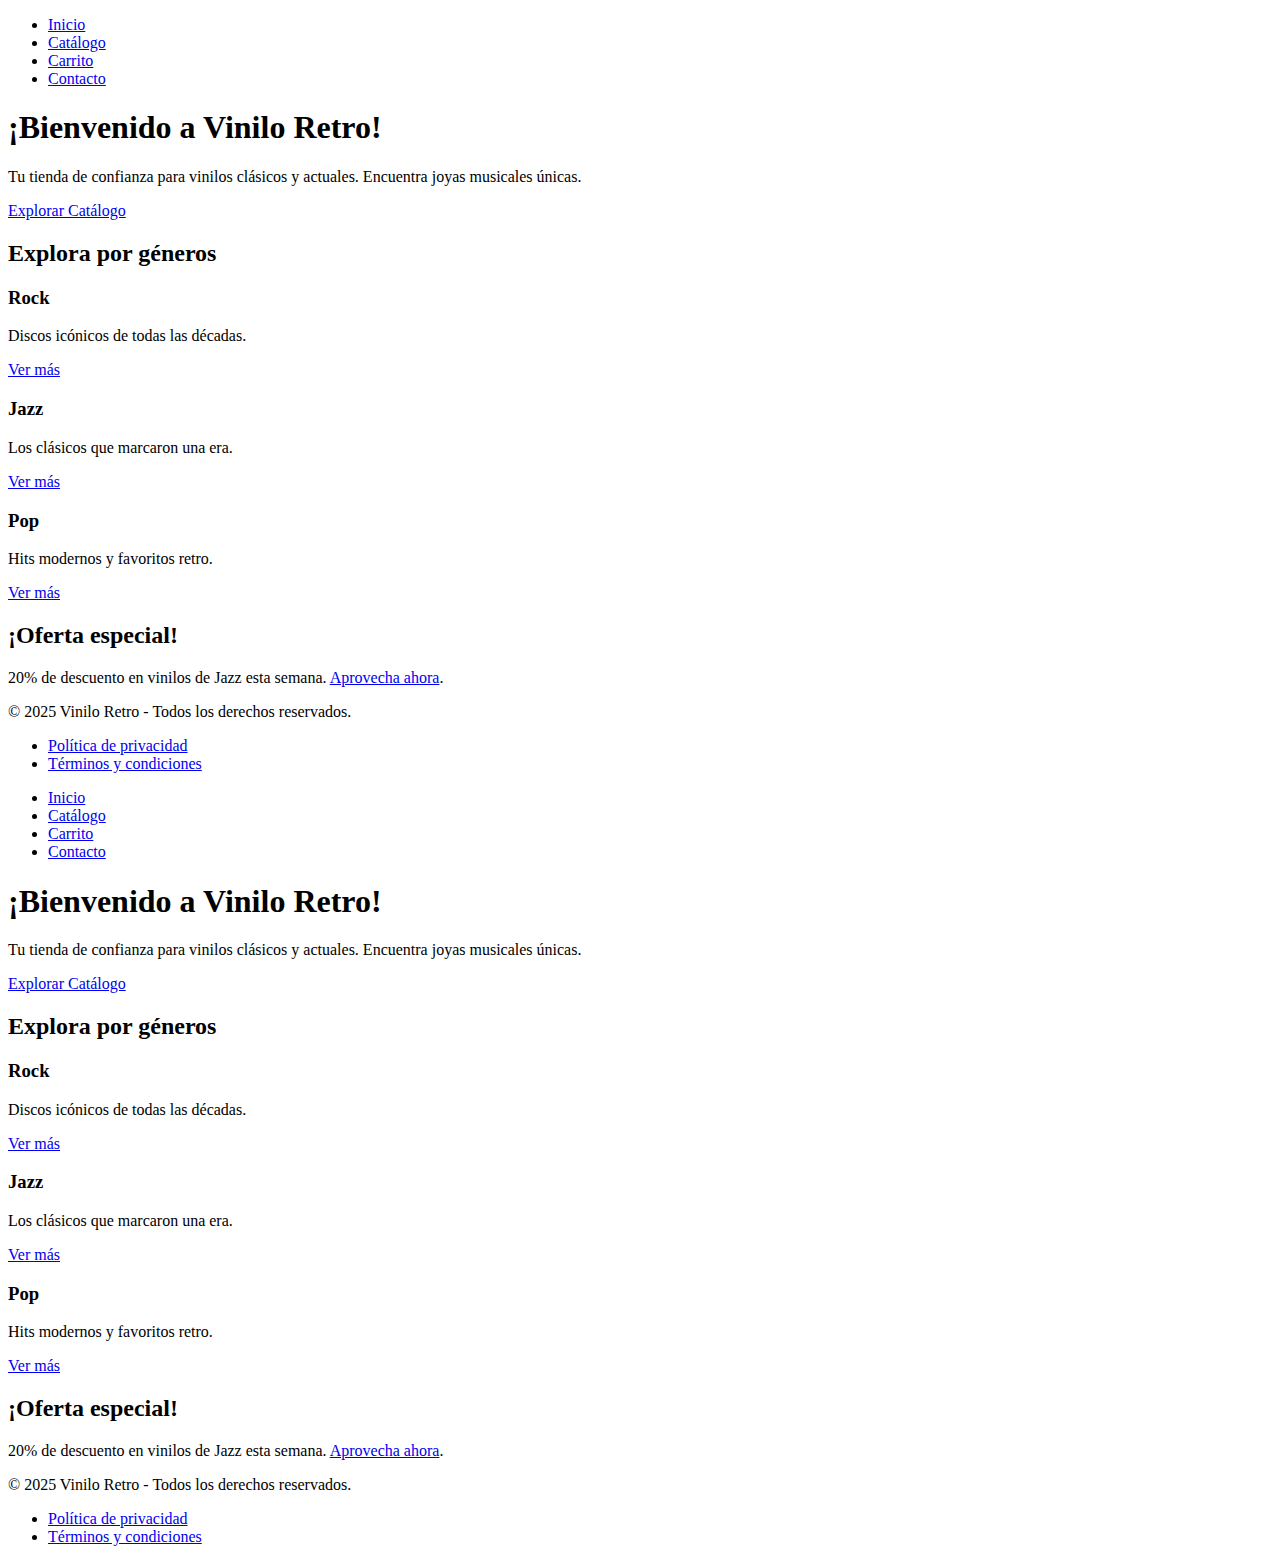
==== index.html @ 9c0b0850 "correccion de carpetas" ====
<!DOCTYPE html>
<html lang="es">
<head>
    <meta charset="UTF-8">
    <meta name="viewport" content="width=device-width, initial-scale=1.0">
    <meta name="description" content="Vinilo Retro - La mejor colección de discos de vinilo en línea. Encuentra tu álbum favorito.">
    <title>Vinilo Retro - Inicio</title>
    <link rel="stylesheet" href="styles.css">
</head>
<body>
    <!-- Header -->
    <header>
        <nav aria-label="Menú principal">
            <ul>
                <li><a href="index.html">Inicio</a></li>
                <li><a href="catalogo.html">Catálogo</a></li>
                <li><a href="carrito.html">Carrito</a></li>
                <li><a href="contacto.html">Contacto</a></li>
            </ul>
        </nav>
    </header>

    <!-- Main Content -->
    <main>
        <!-- Sección: Banner principal -->
        <section aria-labelledby="bienvenida">
            <h1 id="bienvenida">¡Bienvenido a Vinilo Retro!</h1>
            <p>Tu tienda de confianza para vinilos clásicos y actuales. Encuentra joyas musicales únicas.</p>
            <a href="catalogo.html" class="boton">Explorar Catálogo</a>
        </section>

        <!-- Sección: Categorías destacadas -->
        <section aria-labelledby="categorias">
            <h2 id="categorias">Explora por géneros</h2>
            <div class="categorias">
                <article>
                    <h3>Rock</h3>
                    <p>Discos icónicos de todas las décadas.</p>
                    <a href="catalogo.html#rock">Ver más</a>
                </article>
                <article>
                    <h3>Jazz</h3>
                    <p>Los clásicos que marcaron una era.</p>
                    <a href="catalogo.html#jazz">Ver más</a>
                </article>
                <article>
                    <h3>Pop</h3>
                    <p>Hits modernos y favoritos retro.</p>
                    <a href="catalogo.html#pop">Ver más</a>
                </article>
            </div>
        </section>

        <!-- Sección: Oferta especial -->
        <section aria-labelledby="oferta">
            <h2 id="oferta">¡Oferta especial!</h2>
            <p>20% de descuento en vinilos de Jazz esta semana. <a href="catalogo.html#jazz">Aprovecha ahora</a>.</p>
        </section>
    </main>

    <!-- Footer -->
    <footer>
        <p>&copy; 2025 Vinilo Retro - Todos los derechos reservados.</p>
        <nav aria-label="Enlaces secundarios">
            <ul>
                <li><a href="politica.html">Política de privacidad</a></li>
                <li><a href="terminos.html">Términos y condiciones</a></li>
            </ul>
        </nav>
    </footer>
</body>
</html>
<!DOCTYPE html>
<html lang="es">
<head>
    <meta charset="UTF-8">
    <meta name="viewport" content="width=device-width, initial-scale=1.0">
    <meta name="description" content="Vinilo Retro - La mejor colección de discos de vinilo en línea. Encuentra tu álbum favorito.">
    <title>Vinilo Retro - Inicio</title>
    <link rel="stylesheet" href="styles.css">
</head>
<body>
    <!-- Header -->
    <header>
        <nav aria-label="Menú principal">
            <ul>
                <li><a href="index.html">Inicio</a></li>
                <li><a href="catalogo.html">Catálogo</a></li>
                <li><a href="carrito.html">Carrito</a></li>
                <li><a href="contacto.html">Contacto</a></li>
            </ul>
        </nav>
    </header>

    <!-- Main Content -->
    <main>
        <!-- Sección: Banner principal -->
        <section aria-labelledby="bienvenida">
            <h1 id="bienvenida">¡Bienvenido a Vinilo Retro!</h1>
            <p>Tu tienda de confianza para vinilos clásicos y actuales. Encuentra joyas musicales únicas.</p>
            <a href="catalogo.html" class="boton">Explorar Catálogo</a>
        </section>

        <!-- Sección: Categorías destacadas -->
        <section aria-labelledby="categorias">
            <h2 id="categorias">Explora por géneros</h2>
            <div class="categorias">
                <article>
                    <h3>Rock</h3>
                    <p>Discos icónicos de todas las décadas.</p>
                    <a href="catalogo.html#rock">Ver más</a>
                </article>
                <article>
                    <h3>Jazz</h3>
                    <p>Los clásicos que marcaron una era.</p>
                    <a href="catalogo.html#jazz">Ver más</a>
                </article>
                <article>
                    <h3>Pop</h3>
                    <p>Hits modernos y favoritos retro.</p>
                    <a href="catalogo.html#pop">Ver más</a>
                </article>
            </div>
        </section>

        <!-- Sección: Oferta especial -->
        <section aria-labelledby="oferta">
            <h2 id="oferta">¡Oferta especial!</h2>
            <p>20% de descuento en vinilos de Jazz esta semana. <a href="catalogo.html#jazz">Aprovecha ahora</a>.</p>
        </section>
    </main>

    <!-- Footer -->
    <footer>
        <p>&copy; 2025 Vinilo Retro - Todos los derechos reservados.</p>
        <nav aria-label="Enlaces secundarios">
            <ul>
                <li><a href="politica.html">Política de privacidad</a></li>
                <li><a href="terminos.html">Términos y condiciones</a></li>
            </ul>
        </nav>
    </footer>
</body>
</html>
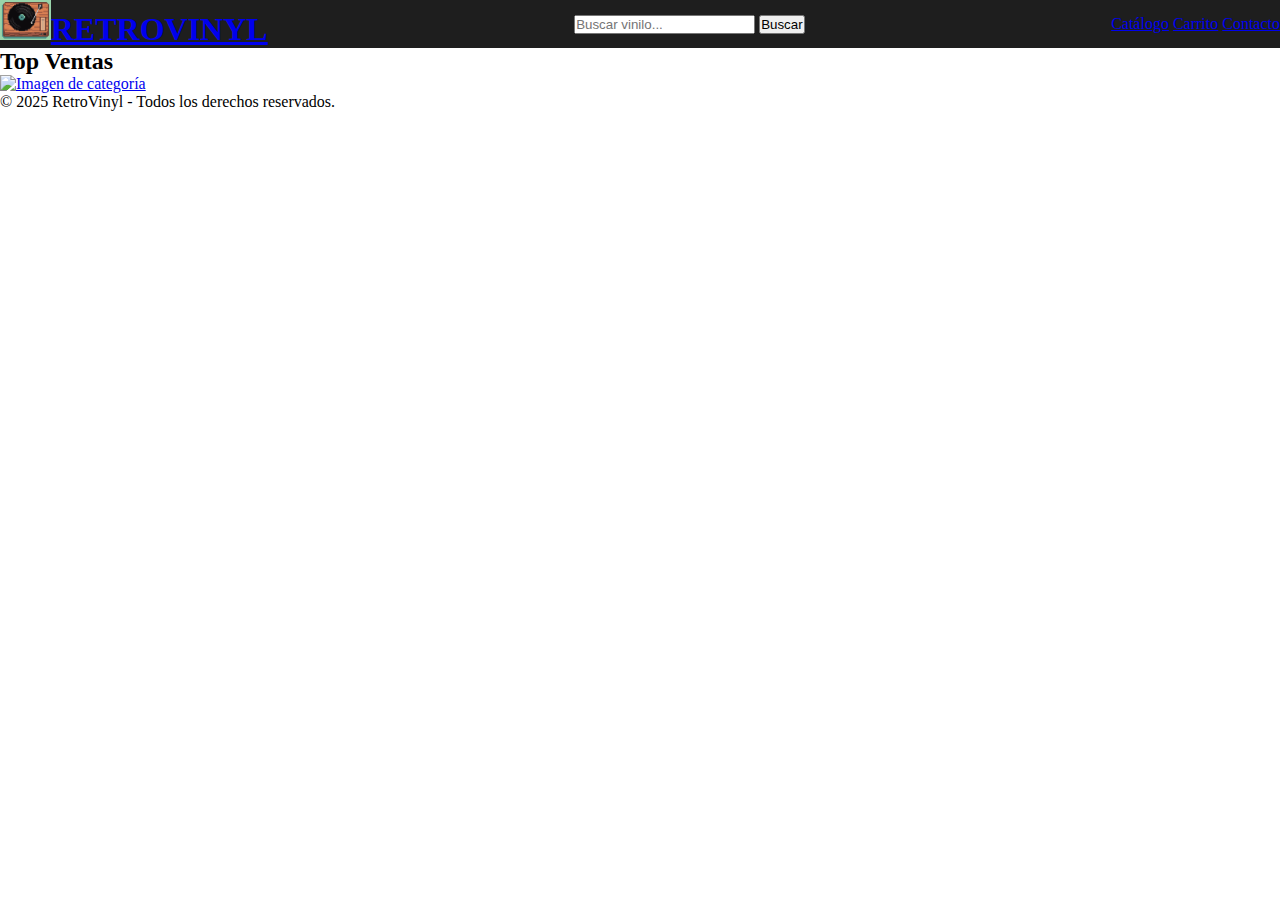
==== commit 1a421bf9: "primer toquecito de css y el logo" ====
--- a/index.html
+++ b/index.html
@@ -5,140 +5,40 @@
     <meta name="viewport" content="width=device-width, initial-scale=1.0">
     <meta name="description" content="Vinilo Retro - La mejor colección de discos de vinilo en línea. Encuentra tu álbum favorito.">
     <title>Vinilo Retro - Inicio</title>
-    <link rel="stylesheet" href="styles.css">
+    <link rel="stylesheet" href="css/estilos.css">
 </head>
 <body>
     <!-- Header -->
     <header>
-        <nav aria-label="Menú principal">
+        <h1>
+            <a href="index.html"> <img src="assets/logovinilo.png" alt="Vinilo Retro Logo" class="logo-img">RETROVINYL</a>
+        </h1>
+        <section>
+            <input type="text" placeholder="Buscar vinilo...">
+            <button>Buscar</button>
+        </section>  
+        <nav>
             <ul>
-                <li><a href="index.html">Inicio</a></li>
-                <li><a href="catalogo.html">Catálogo</a></li>
-                <li><a href="carrito.html">Carrito</a></li>
-                <li><a href="contacto.html">Contacto</a></li>
+                <a href="catalogo.html">Catálogo</a>
+                <a href="carrito.html">Carrito</a>
+                <a href="contacto.html">Contacto</a>
             </ul>
         </nav>
     </header>
 
-    <!-- Main Content -->
+   <!-- Contenido Principal -->
     <main>
-        <!-- Sección: Banner principal -->
-        <section aria-labelledby="bienvenida">
-            <h1 id="bienvenida">¡Bienvenido a Vinilo Retro!</h1>
-            <p>Tu tienda de confianza para vinilos clásicos y actuales. Encuentra joyas musicales únicas.</p>
-            <a href="catalogo.html" class="boton">Explorar Catálogo</a>
-        </section>
-
-        <!-- Sección: Categorías destacadas -->
-        <section aria-labelledby="categorias">
-            <h2 id="categorias">Explora por géneros</h2>
-            <div class="categorias">
-                <article>
-                    <h3>Rock</h3>
-                    <p>Discos icónicos de todas las décadas.</p>
-                    <a href="catalogo.html#rock">Ver más</a>
-                </article>
-                <article>
-                    <h3>Jazz</h3>
-                    <p>Los clásicos que marcaron una era.</p>
-                    <a href="catalogo.html#jazz">Ver más</a>
-                </article>
-                <article>
-                    <h3>Pop</h3>
-                    <p>Hits modernos y favoritos retro.</p>
-                    <a href="catalogo.html#pop">Ver más</a>
-                </article>
-            </div>
-        </section>
-
-        <!-- Sección: Oferta especial -->
-        <section aria-labelledby="oferta">
-            <h2 id="oferta">¡Oferta especial!</h2>
-            <p>20% de descuento en vinilos de Jazz esta semana. <a href="catalogo.html#jazz">Aprovecha ahora</a>.</p>
+        <h2>Top Ventas</h2>
+        <section>
+            <a href="pag-ventas" class="cat-enlace">
+                <img src="" alt="Imagen de categoría">
+            </a>
         </section>
     </main>
 
     <!-- Footer -->
     <footer>
-        <p>&copy; 2025 Vinilo Retro - Todos los derechos reservados.</p>
-        <nav aria-label="Enlaces secundarios">
-            <ul>
-                <li><a href="politica.html">Política de privacidad</a></li>
-                <li><a href="terminos.html">Términos y condiciones</a></li>
-            </ul>
-        </nav>
+        <p>&copy; 2025 RetroVinyl - Todos los derechos reservados.</p>
     </footer>
 </body>
 </html>
-<!DOCTYPE html>
-<html lang="es">
-<head>
-    <meta charset="UTF-8">
-    <meta name="viewport" content="width=device-width, initial-scale=1.0">
-    <meta name="description" content="Vinilo Retro - La mejor colección de discos de vinilo en línea. Encuentra tu álbum favorito.">
-    <title>Vinilo Retro - Inicio</title>
-    <link rel="stylesheet" href="styles.css">
-</head>
-<body>
-    <!-- Header -->
-    <header>
-        <nav aria-label="Menú principal">
-            <ul>
-                <li><a href="index.html">Inicio</a></li>
-                <li><a href="catalogo.html">Catálogo</a></li>
-                <li><a href="carrito.html">Carrito</a></li>
-                <li><a href="contacto.html">Contacto</a></li>
-            </ul>
-        </nav>
-    </header>
-
-    <!-- Main Content -->
-    <main>
-        <!-- Sección: Banner principal -->
-        <section aria-labelledby="bienvenida">
-            <h1 id="bienvenida">¡Bienvenido a Vinilo Retro!</h1>
-            <p>Tu tienda de confianza para vinilos clásicos y actuales. Encuentra joyas musicales únicas.</p>
-            <a href="catalogo.html" class="boton">Explorar Catálogo</a>
-        </section>
-
-        <!-- Sección: Categorías destacadas -->
-        <section aria-labelledby="categorias">
-            <h2 id="categorias">Explora por géneros</h2>
-            <div class="categorias">
-                <article>
-                    <h3>Rock</h3>
-                    <p>Discos icónicos de todas las décadas.</p>
-                    <a href="catalogo.html#rock">Ver más</a>
-                </article>
-                <article>
-                    <h3>Jazz</h3>
-                    <p>Los clásicos que marcaron una era.</p>
-                    <a href="catalogo.html#jazz">Ver más</a>
-                </article>
-                <article>
-                    <h3>Pop</h3>
-                    <p>Hits modernos y favoritos retro.</p>
-                    <a href="catalogo.html#pop">Ver más</a>
-                </article>
-            </div>
-        </section>
-
-        <!-- Sección: Oferta especial -->
-        <section aria-labelledby="oferta">
-            <h2 id="oferta">¡Oferta especial!</h2>
-            <p>20% de descuento en vinilos de Jazz esta semana. <a href="catalogo.html#jazz">Aprovecha ahora</a>.</p>
-        </section>
-    </main>
-
-    <!-- Footer -->
-    <footer>
-        <p>&copy; 2025 Vinilo Retro - Todos los derechos reservados.</p>
-        <nav aria-label="Enlaces secundarios">
-            <ul>
-                <li><a href="politica.html">Política de privacidad</a></li>
-                <li><a href="terminos.html">Términos y condiciones</a></li>
-            </ul>
-        </nav>
-    </footer>
-</body>
-</html>
--- a/css/estilos.css
+++ b/css/estilos.css
@@ -0,0 +1,46 @@
+/* Estilos generales */
+* {
+    margin: 0;
+    padding: 0;
+    box-sizing: border-box; 
+}
+
+
+/* ---------------------------------------------------------------------------------------------------------------------------------------------------------------- */
+
+
+/* Estilos para el body */
+body {
+    margin: 0;  
+    padding: 0; 
+}
+
+
+/* ---------------------------------------------------------------------------------------------------------------------------------------------------------------- */
+
+
+/* Estilo para el Header */
+header {
+    display: flex;
+    justify-content: space-between;
+    align-items: center;
+    width: 100%; 
+    padding: 0;  
+    background-color: #1e1e1e;
+    color: rgb(106, 255, 113);
+}
+
+/* Estilo para el logo */
+header .logo a {
+    display: flex;
+    align-items: center;
+}
+
+header .logo-img {
+    height: 2.5rem;
+    width: auto;
+}
+
+header .menu a{
+    display: flex;
+}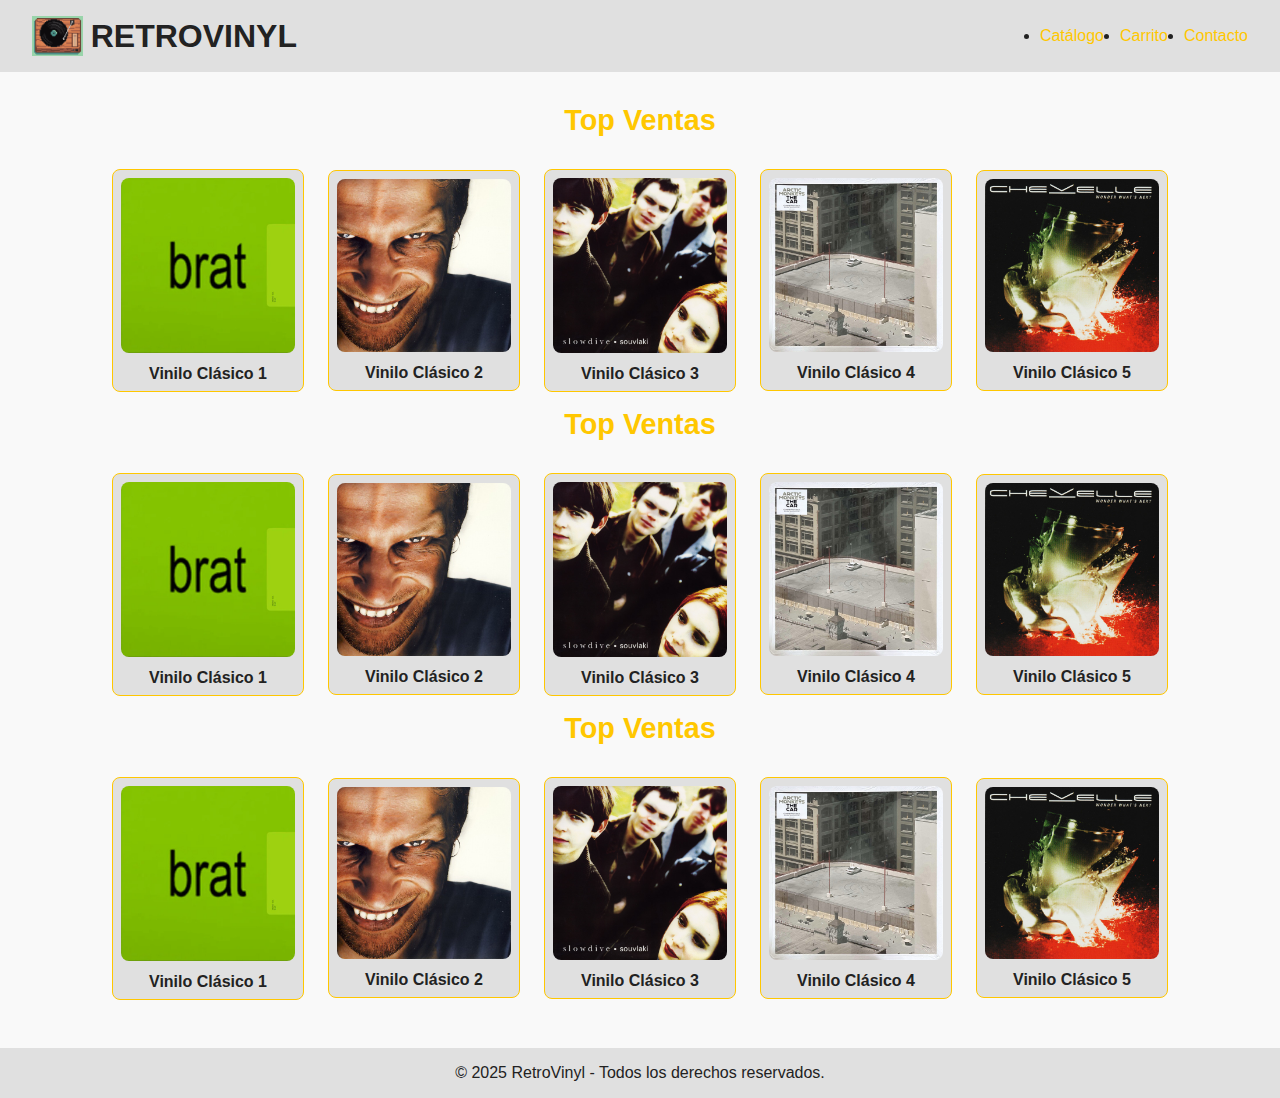
==== commit 568f6cf1: "voy a suspender" ====
--- a/index.html
+++ b/index.html
@@ -9,35 +9,102 @@
 </head>
 <body>
     <!-- Header -->
-    <header>
-        <h1>
-            <a href="index.html"> <img src="assets/logovinilo.png" alt="Vinilo Retro Logo" class="logo-img">RETROVINYL</a>
+    <header class="header">
+        <h1 class="header__logo">
+            <a href="index.html" class="header__logo-link">
+                <img src="assets/logovinilo.png" alt="Vinilo Retro Logo" class="header__logo-img">RETROVINYL
+            </a>
         </h1>
-        <section>
-            <input type="text" placeholder="Buscar vinilo...">
-            <button>Buscar</button>
-        </section>  
-        <nav>
-            <ul>
-                <a href="catalogo.html">Catálogo</a>
-                <a href="carrito.html">Carrito</a>
-                <a href="contacto.html">Contacto</a>
+        <nav class="header__nav">
+            <ul class="header__nav-list">
+                <li class="header__nav-item"><a href="catalogo.html" class="header__nav-link">Catálogo</a></li>
+                <li class="header__nav-item"><a href="carrito.html" class="header__nav-link">Carrito</a></li>
+                <li class="header__nav-item"><a href="contacto.html" class="header__nav-link">Contacto</a></li>
             </ul>
         </nav>
     </header>
 
-   <!-- Contenido Principal -->
-    <main>
-        <h2>Top Ventas</h2>
-        <section>
-            <a href="pag-ventas" class="cat-enlace">
-                <img src="" alt="Imagen de categoría">
-            </a>
+    <!-- Contenido Principal -->
+    <main class="main">
+        <section class="main__section">
+            <h2 class="main__title">Top Ventas</h2>
+            <ul class="main__list">
+                <li class="main__item">
+                    <img src="assets/vinilo1.jpg" alt="Vinilo 1" class="main__item-img">
+                    <p class="main__item-title">Vinilo Clásico 1</p>
+                </li>
+                <li class="main__item">
+                    <img src="assets/vinilo2.jpg" alt="Vinilo 2" class="main__item-img">
+                    <p class="main__item-title">Vinilo Clásico 2</p>
+                </li>
+                <li class="main__item">
+                    <img src="assets/vinilo3.jpg" alt="Vinilo 3" class="main__item-img">
+                    <p class="main__item-title">Vinilo Clásico 3</p>
+                </li>
+                <li class="main__item">
+                    <img src="assets/vinilo4.jpg" alt="Vinilo 4" class="main__item-img">
+                    <p class="main__item-title">Vinilo Clásico 4</p>
+                </li>
+                <li class="main__item">
+                    <img src="assets/vinilo5.jpg" alt="Vinilo 5" class="main__item-img">
+                    <p class="main__item-title">Vinilo Clásico 5</p>
+                </li>
+            </ul>
+        </section>
+        <section class="main__section">
+            <h2 class="main__title">Top Ventas</h2>
+            <ul class="main__list">
+                <li class="main__item">
+                    <img src="assets/vinilo1.jpg" alt="Vinilo 1" class="main__item-img">
+                    <p class="main__item-title">Vinilo Clásico 1</p>
+                </li>
+                <li class="main__item">
+                    <img src="assets/vinilo2.jpg" alt="Vinilo 2" class="main__item-img">
+                    <p class="main__item-title">Vinilo Clásico 2</p>
+                </li>
+                <li class="main__item">
+                    <img src="assets/vinilo3.jpg" alt="Vinilo 3" class="main__item-img">
+                    <p class="main__item-title">Vinilo Clásico 3</p>
+                </li>
+                <li class="main__item">
+                    <img src="assets/vinilo4.jpg" alt="Vinilo 4" class="main__item-img">
+                    <p class="main__item-title">Vinilo Clásico 4</p>
+                </li>
+                <li class="main__item">
+                    <img src="assets/vinilo5.jpg" alt="Vinilo 5" class="main__item-img">
+                    <p class="main__item-title">Vinilo Clásico 5</p>
+                </li>
+            </ul>
+        </section>
+        <section class="main__section">
+            <h2 class="main__title">Top Ventas</h2>
+            <ul class="main__list">
+                <li class="main__item">
+                    <img src="assets/vinilo1.jpg" alt="Vinilo 1" class="main__item-img">
+                    <p class="main__item-title">Vinilo Clásico 1</p>
+                </li>
+                <li class="main__item">
+                    <img src="assets/vinilo2.jpg" alt="Vinilo 2" class="main__item-img">
+                    <p class="main__item-title">Vinilo Clásico 2</p>
+                </li>
+                <li class="main__item">
+                    <img src="assets/vinilo3.jpg" alt="Vinilo 3" class="main__item-img">
+                    <p class="main__item-title">Vinilo Clásico 3</p>
+                </li>
+                <li class="main__item">
+                    <img src="assets/vinilo4.jpg" alt="Vinilo 4" class="main__item-img">
+                    <p class="main__item-title">Vinilo Clásico 4</p>
+                </li>
+                <li class="main__item">
+                    <img src="assets/vinilo5.jpg" alt="Vinilo 5" class="main__item-img">
+                    <p class="main__item-title">Vinilo Clásico 5</p>
+                </li>
+            </ul>
         </section>
     </main>
 
     <!-- Footer -->
-    <footer>
+    <footer class="footer">
         <p>&copy; 2025 RetroVinyl - Todos los derechos reservados.</p>
     </footer>
 </body>
--- a/css/estilos.css
+++ b/css/estilos.css
@@ -1,46 +1,142 @@
+/* Variables CSS */
+:root {
+    --color-background: #F9F9F9;
+    --color-text: #222222;
+    --color-highlight: #FFC700;
+    --color-secondary: #E0E0E0;
+}
+
 /* Estilos generales */
 * {
     margin: 0;
     padding: 0;
-    box-sizing: border-box; 
+    box-sizing: border-box;
 }
 
-
-/* ---------------------------------------------------------------------------------------------------------------------------------------------------------------- */
-
-
-/* Estilos para el body */
 body {
-    margin: 0;  
-    padding: 0; 
+    background-color: var(--color-background);
+    color: var(--color-text);
+    font-family: 'Arial', sans-serif;
+    transition: background-color 0.3s ease, color 0.3s ease;
 }
 
+button {
+    background-color: var(--color-highlight);
+    color: var(--color-background);
+    border: none;
+    padding: 0.5rem 1rem;
+    font-size: 1rem;
+    cursor: pointer;
+    border-radius: 4px;
+    transition: background-color 0.3s ease, color 0.3s ease;
+}
 
-/* ---------------------------------------------------------------------------------------------------------------------------------------------------------------- */
+button:hover {
+    background-color: var(--color-text);
+    color: var(--color-highlight);
+}
 
-
-/* Estilo para el Header */
-header {
+/* Header */
+.header {
+    background-color: var(--color-secondary);
+    color: var(--color-text);
+    padding: 1rem 2rem;
     display: flex;
     justify-content: space-between;
     align-items: center;
-    width: 100%; 
-    padding: 0;  
-    background-color: #1e1e1e;
-    color: rgb(106, 255, 113);
 }
 
-/* Estilo para el logo */
-header .logo a {
+.header__logo-link {
     display: flex;
+    align-items: center;
+    color: var(--color-text);
+    text-decoration: none;
+}
+
+.header__logo-img {
+    height: 2.5rem;
+    width: auto;
+    margin-right: 0.5rem;
+}
+
+.header__nav-list {
+    display: flex;
+    gap: 1rem;
+}
+
+.header__nav-link {
+    text-decoration: none;
+    color: var(--color-highlight);
+    transition: color 0.3s ease;
+}
+
+.header__nav-link:hover {
+    color: var(--color-text);
+}
+
+/* Main */
+.main {
+    padding: 2rem;
+}
+
+.main__title {
+    color: var(--color-highlight);
+    font-size: 1.8rem;
+    font-weight: bold;
+    margin-bottom: 1rem;
+    text-align: center;
+}
+
+.main__list {
+    display: flex;
+    gap: 1.5rem;
+    overflow-x: auto;
+    padding: 1rem 0;
+    list-style: none;
+    margin: 0 auto;
+    justify-content: center;
     align-items: center;
 }
 
-header .logo-img {
-    height: 2.5rem;
-    width: auto;
+.main__item {
+    flex: 0 0 auto;
+    width: 12rem;
+    text-align: center;
+    background-color: var(--color-secondary);
+    border: 1px solid var(--color-highlight);
+    border-radius: 0.5rem;
+    padding: 0.5rem;
+    transition: transform 0.3s;
 }
 
-header .menu a{
-    display: flex;
-}+.main__item:hover {
+    transform: scale(1.05);
+}
+
+.main__item-img {
+    width: 100%;
+    height: auto;
+    border-radius: 0.5rem;
+}
+
+.main__item-title {
+    margin-top: 0.5rem;
+    color: var(--color-text);
+    font-size: 1rem;
+    font-weight: bold;
+}
+
+/* Footer */
+.footer {
+    text-align: center;
+    padding: 1rem;
+    background-color: var(--color-secondary);
+    color: var(--color-text);
+}
+
+/* Responsive */
+@media (max-width: 768px) {
+    .main__list {
+        flex-direction: column;
+    }
+}
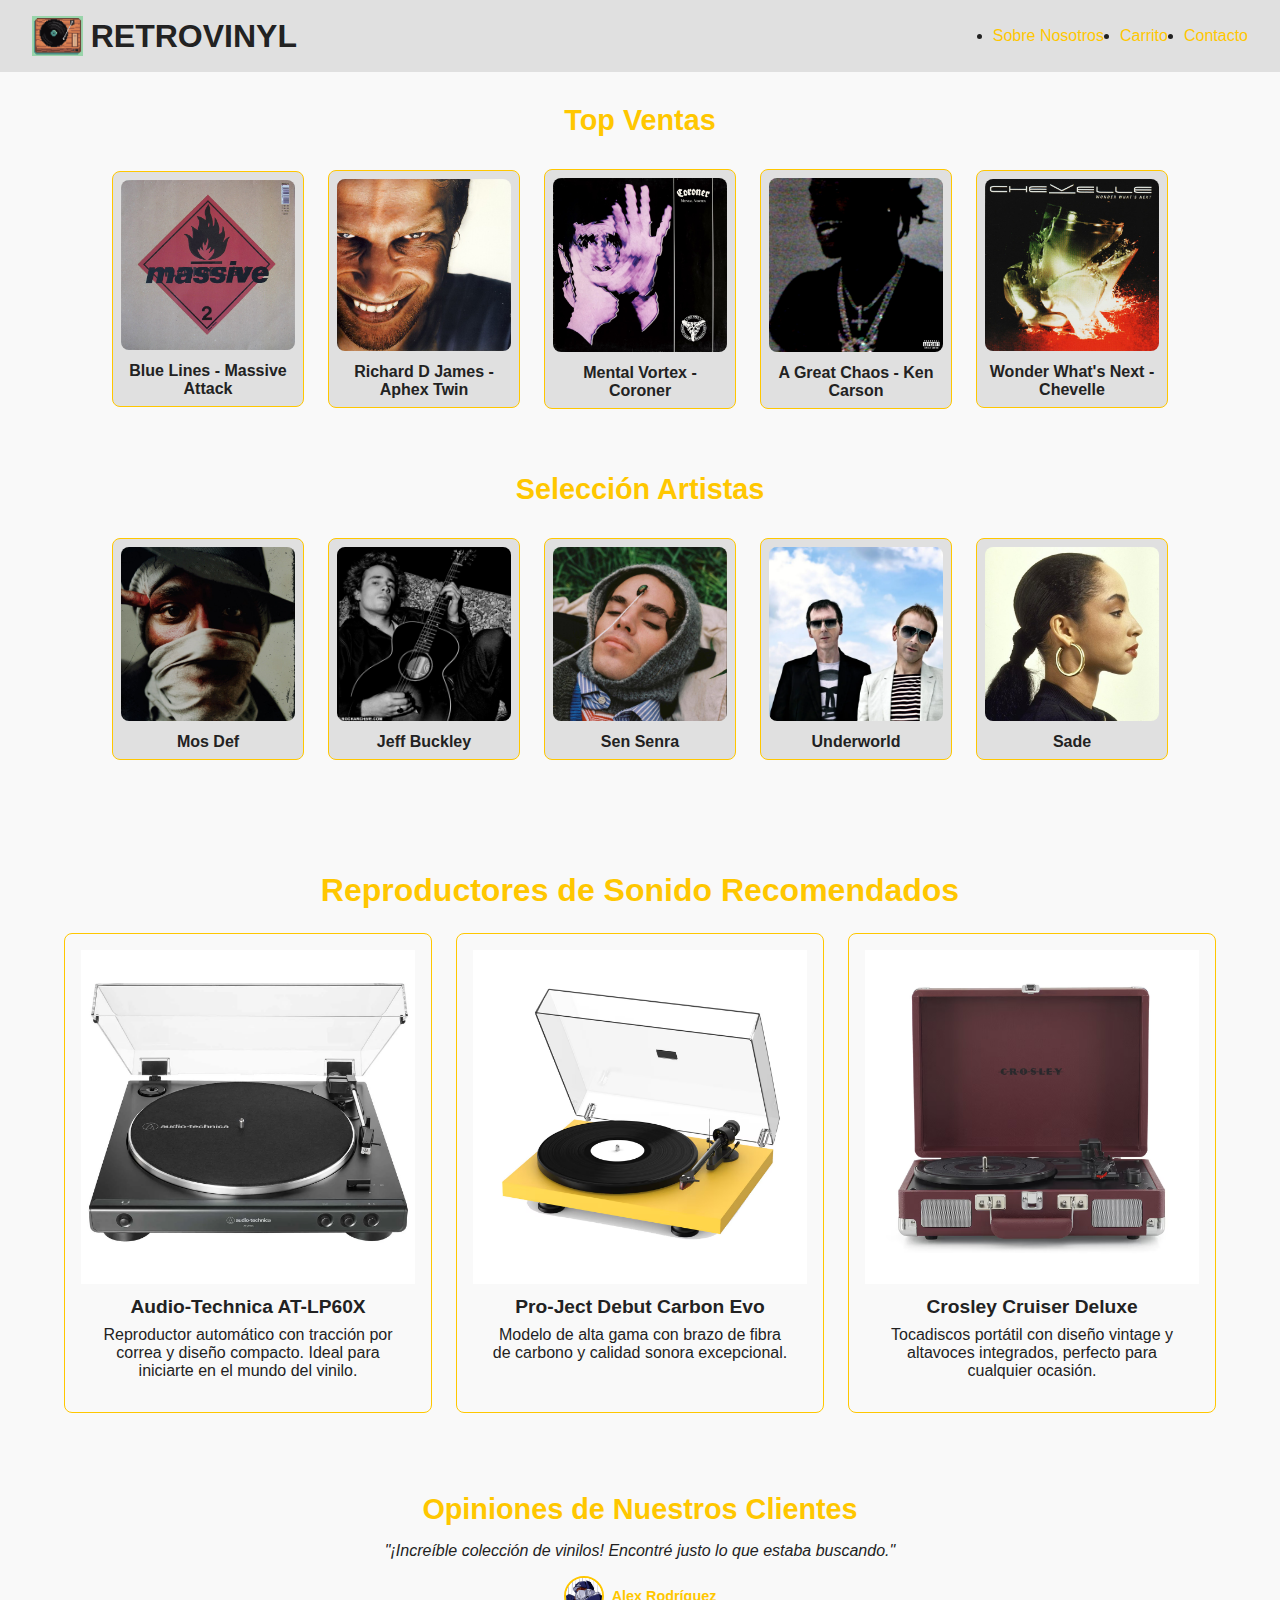
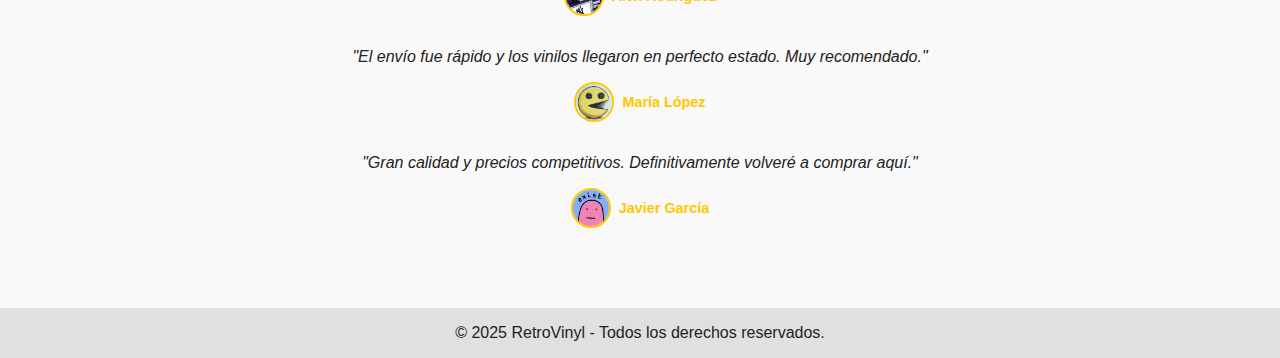
==== commit 8787d2b8: "com2 añadidas nuevas secciones y elementos" ====
--- a/index.html
+++ b/index.html
@@ -17,7 +17,7 @@
         </h1>
         <nav class="header__nav">
             <ul class="header__nav-list">
-                <li class="header__nav-item"><a href="catalogo.html" class="header__nav-link">Catálogo</a></li>
+                <li class="header__nav-item"><a href="catalogo.html" class="header__nav-link">Sobre Nosotros</a></li>
                 <li class="header__nav-item"><a href="carrito.html" class="header__nav-link">Carrito</a></li>
                 <li class="header__nav-item"><a href="contacto.html" class="header__nav-link">Contacto</a></li>
             </ul>
@@ -30,77 +30,115 @@
             <h2 class="main__title">Top Ventas</h2>
             <ul class="main__list">
                 <li class="main__item">
-                    <img src="assets/vinilo1.jpg" alt="Vinilo 1" class="main__item-img">
-                    <p class="main__item-title">Vinilo Clásico 1</p>
+                    <img src="assets/vinilo1def.jpg" alt="Vinilo 1" class="main__item-img">
+                    <p class="main__item-title">Blue Lines - Massive Attack</p>
                 </li>
                 <li class="main__item">
                     <img src="assets/vinilo2.jpg" alt="Vinilo 2" class="main__item-img">
-                    <p class="main__item-title">Vinilo Clásico 2</p>
+                    <p class="main__item-title">Richard D James - Aphex Twin</p>
                 </li>
                 <li class="main__item">
-                    <img src="assets/vinilo3.jpg" alt="Vinilo 3" class="main__item-img">
-                    <p class="main__item-title">Vinilo Clásico 3</p>
+                    <img src="assets/vinilo2def.jpg" alt="Vinilo 3" class="main__item-img">
+                    <p class="main__item-title">Mental Vortex - Coroner</p>
                 </li>
                 <li class="main__item">
-                    <img src="assets/vinilo4.jpg" alt="Vinilo 4" class="main__item-img">
-                    <p class="main__item-title">Vinilo Clásico 4</p>
+                    <img src="assets/vinilo3def.jpg" alt="Vinilo 4" class="main__item-img">
+                    <p class="main__item-title">A Great Chaos - Ken Carson</p>
                 </li>
                 <li class="main__item">
                     <img src="assets/vinilo5.jpg" alt="Vinilo 5" class="main__item-img">
-                    <p class="main__item-title">Vinilo Clásico 5</p>
+                    <p class="main__item-title">Wonder What's Next - Chevelle</p>
                 </li>
             </ul>
         </section>
+      
         <section class="main__section">
-            <h2 class="main__title">Top Ventas</h2>
+            <h2 class="main__title">Selección Artistas</h2>
             <ul class="main__list">
                 <li class="main__item">
-                    <img src="assets/vinilo1.jpg" alt="Vinilo 1" class="main__item-img">
-                    <p class="main__item-title">Vinilo Clásico 1</p>
+                    <img src="assets/artista1.jpg" alt="Vinilo 1" class="main__item-img">
+                    <p class="main__item-title">Mos Def</p>
                 </li>
                 <li class="main__item">
-                    <img src="assets/vinilo2.jpg" alt="Vinilo 2" class="main__item-img">
-                    <p class="main__item-title">Vinilo Clásico 2</p>
+                    <img src="assets/artista2.jpg" alt="Vinilo 2" class="main__item-img">
+                    <p class="main__item-title">Jeff Buckley</p>
                 </li>
                 <li class="main__item">
-                    <img src="assets/vinilo3.jpg" alt="Vinilo 3" class="main__item-img">
-                    <p class="main__item-title">Vinilo Clásico 3</p>
+                    <img src="assets/artista3.jpeg" alt="Vinilo 3" class="main__item-img">
+                    <p class="main__item-title">Sen Senra</p>
                 </li>
                 <li class="main__item">
-                    <img src="assets/vinilo4.jpg" alt="Vinilo 4" class="main__item-img">
-                    <p class="main__item-title">Vinilo Clásico 4</p>
+                    <img src="assets/artista4.jpeg" alt="Vinilo 4" class="main__item-img">
+                    <p class="main__item-title">Underworld</p>
                 </li>
                 <li class="main__item">
-                    <img src="assets/vinilo5.jpg" alt="Vinilo 5" class="main__item-img">
-                    <p class="main__item-title">Vinilo Clásico 5</p>
+                    <img src="assets/artista6.jpeg" alt="Vinilo 4" class="main__item-img">
+                    <p class="main__item-title">Sade</p>
                 </li>
             </ul>
         </section>
-        <section class="main__section">
-            <h2 class="main__title">Top Ventas</h2>
-            <ul class="main__list">
-                <li class="main__item">
-                    <img src="assets/vinilo1.jpg" alt="Vinilo 1" class="main__item-img">
-                    <p class="main__item-title">Vinilo Clásico 1</p>
+
+        <section class="audio-players">
+            <h2 class="audio-players__title">Reproductores de Sonido Recomendados</h2>
+            <ul class="audio-players__list">
+                <li class="audio-players__item">
+                    <figure class="audio-players__figure">
+                        <img src="assets/reproductor1.png" alt="Audio-Technica AT-LP60X" class="audio-players__img">
+                        <figcaption>
+                            <h3 class="audio-players__name">Audio-Technica AT-LP60X</h3>
+                            <p class="audio-players__description">Reproductor automático con tracción por correa y diseño compacto. Ideal para iniciarte en el mundo del vinilo.</p>
+                        </figcaption>
+                    </figure>
+               
+                <li class="audio-players__item">
+                    <figure class="audio-players__figure">
+                        <img src="assets/reproductor3.png" alt="Pro-Ject Debut Carbon Evo" class="audio-players__img">
+                        <figcaption>
+                            <h3 class="audio-players__name">Pro-Ject Debut Carbon Evo</h3>
+                            <p class="audio-players__description">Modelo de alta gama con brazo de fibra de carbono y calidad sonora excepcional.</p>
+                        </figcaption>
+                    </figure>
                 </li>
-                <li class="main__item">
-                    <img src="assets/vinilo2.jpg" alt="Vinilo 2" class="main__item-img">
-                    <p class="main__item-title">Vinilo Clásico 2</p>
-                </li>
-                <li class="main__item">
-                    <img src="assets/vinilo3.jpg" alt="Vinilo 3" class="main__item-img">
-                    <p class="main__item-title">Vinilo Clásico 3</p>
-                </li>
-                <li class="main__item">
-                    <img src="assets/vinilo4.jpg" alt="Vinilo 4" class="main__item-img">
-                    <p class="main__item-title">Vinilo Clásico 4</p>
-                </li>
-                <li class="main__item">
-                    <img src="assets/vinilo5.jpg" alt="Vinilo 5" class="main__item-img">
-                    <p class="main__item-title">Vinilo Clásico 5</p>
+                <li class="audio-players__item">
+                    <figure class="audio-players__figure">
+                        <img src="assets/reproductor4.png" alt="Crosley Cruiser Deluxe" class="audio-players__img">
+                        <figcaption>
+                            <h3 class="audio-players__name">Crosley Cruiser Deluxe</h3>
+                            <p class="audio-players__description">Tocadiscos portátil con diseño vintage y altavoces integrados, perfecto para cualquier ocasión.</p>
+                        </figcaption>
+                    </figure>
                 </li>
             </ul>
         </section>
+        
+
+        <section class="main__section main__section--opiniones">
+            <h2 class="main__title">Opiniones de Nuestros Clientes</h2>
+            <div class="opiniones">
+                <article class="opiniones__item">
+                    <p class="opiniones__texto">"¡Increíble colección de vinilos! Encontré justo lo que estaba buscando."</p>
+                    <div class="opiniones__autor">
+                        <img src="assets/avatar1.png" alt="Avatar de Alex Rodríguez" class="opiniones__avatar">
+                        <span class="opiniones__nombre">Alex Rodríguez</span>
+                    </div>
+                </article>
+                <article class="opiniones__item">
+                    <p class="opiniones__texto">"El envío fue rápido y los vinilos llegaron en perfecto estado. Muy recomendado."</p>
+                    <div class="opiniones__autor">
+                        <img src="assets/avatar2.jpg" alt="Avatar de María López" class="opiniones__avatar">
+                        <span class="opiniones__nombre">María López</span>
+                    </div>
+                </article>
+                <article class="opiniones__item">
+                    <p class="opiniones__texto">"Gran calidad y precios competitivos. Definitivamente volveré a comprar aquí."</p>
+                    <div class="opiniones__autor">
+                        <img src="assets/avatar3.jpg" alt="Avatar de Javier García" class="opiniones__avatar">
+                        <span class="opiniones__nombre">Javier García</span>
+                    </div>
+                </article>
+            </div>
+        </section>
+        
     </main>
 
     <!-- Footer -->
--- a/css/estilos.css
+++ b/css/estilos.css
@@ -79,6 +79,11 @@
     padding: 2rem;
 }
 
+.main__section {
+    margin-bottom: 3rem; /* Ajusta el valor según el espacio que desees */
+}
+
+
 .main__title {
     color: var(--color-highlight);
     font-size: 1.8rem;
@@ -126,6 +131,98 @@
     font-weight: bold;
 }
 
+.audio-players {
+    padding: 3rem 2rem; 
+    margin-top: 2rem; 
+    margin-bottom: 2rem;
+}
+
+.audio-players__title {
+    text-align: center;
+    color: var(--color-highlight);
+    font-size: 2rem;
+    margin-bottom: 1.5rem;
+}
+
+.audio-players__list {
+    display: grid;
+    grid-template-columns: repeat(auto-fit, minmax(200px, 1fr));
+    gap: 1.5rem;
+    list-style: none;
+    padding: 0;
+    margin: 0;
+}
+
+.audio-players__item {
+    background-color: var(--color-background);
+    border: 1px solid var(--color-highlight);
+    border-radius: 8px;
+    overflow: hidden;
+    text-align: center;
+    transition: transform 0.3s ease;
+    padding: 1rem; /* Espaciado interno para los elementos */
+}
+
+.audio-players__item:hover {
+    transform: scale(1.05);
+}
+
+.audio-players__figure {
+    margin: 0;
+}
+
+.audio-players__img {
+    width: 100%;
+    height: auto;
+}
+
+.audio-players__name {
+    font-size: 1.2rem;
+    color: var(--color-text);
+    margin: 0.5rem 0;
+}
+
+.audio-players__description {
+    font-size: 1rem;
+    color: var(--color-text);
+    padding: 0 1rem 1rem;
+}
+
+
+/* Opiniones con Avatares */
+.opiniones__item {
+    text-align: center;
+    margin-bottom: 2rem;
+}
+
+.opiniones__texto {
+    font-size: 1rem;
+    color: var(--color-text);
+    margin-bottom: 1rem;
+    font-style: italic;
+}
+
+.opiniones__autor {
+    display: flex;
+    align-items: center;
+    justify-content: center;
+    gap: 0.5rem;
+}
+
+.opiniones__avatar {
+    width: 2.5rem;
+    height: 2.5rem;
+    border-radius: 50%;
+    object-fit: cover;
+    border: 2px solid var(--color-highlight);
+}
+
+.opiniones__nombre {
+    font-size: 0.9rem;
+    font-weight: bold;
+    color: var(--color-highlight);
+}
+
 /* Footer */
 .footer {
     text-align: center;
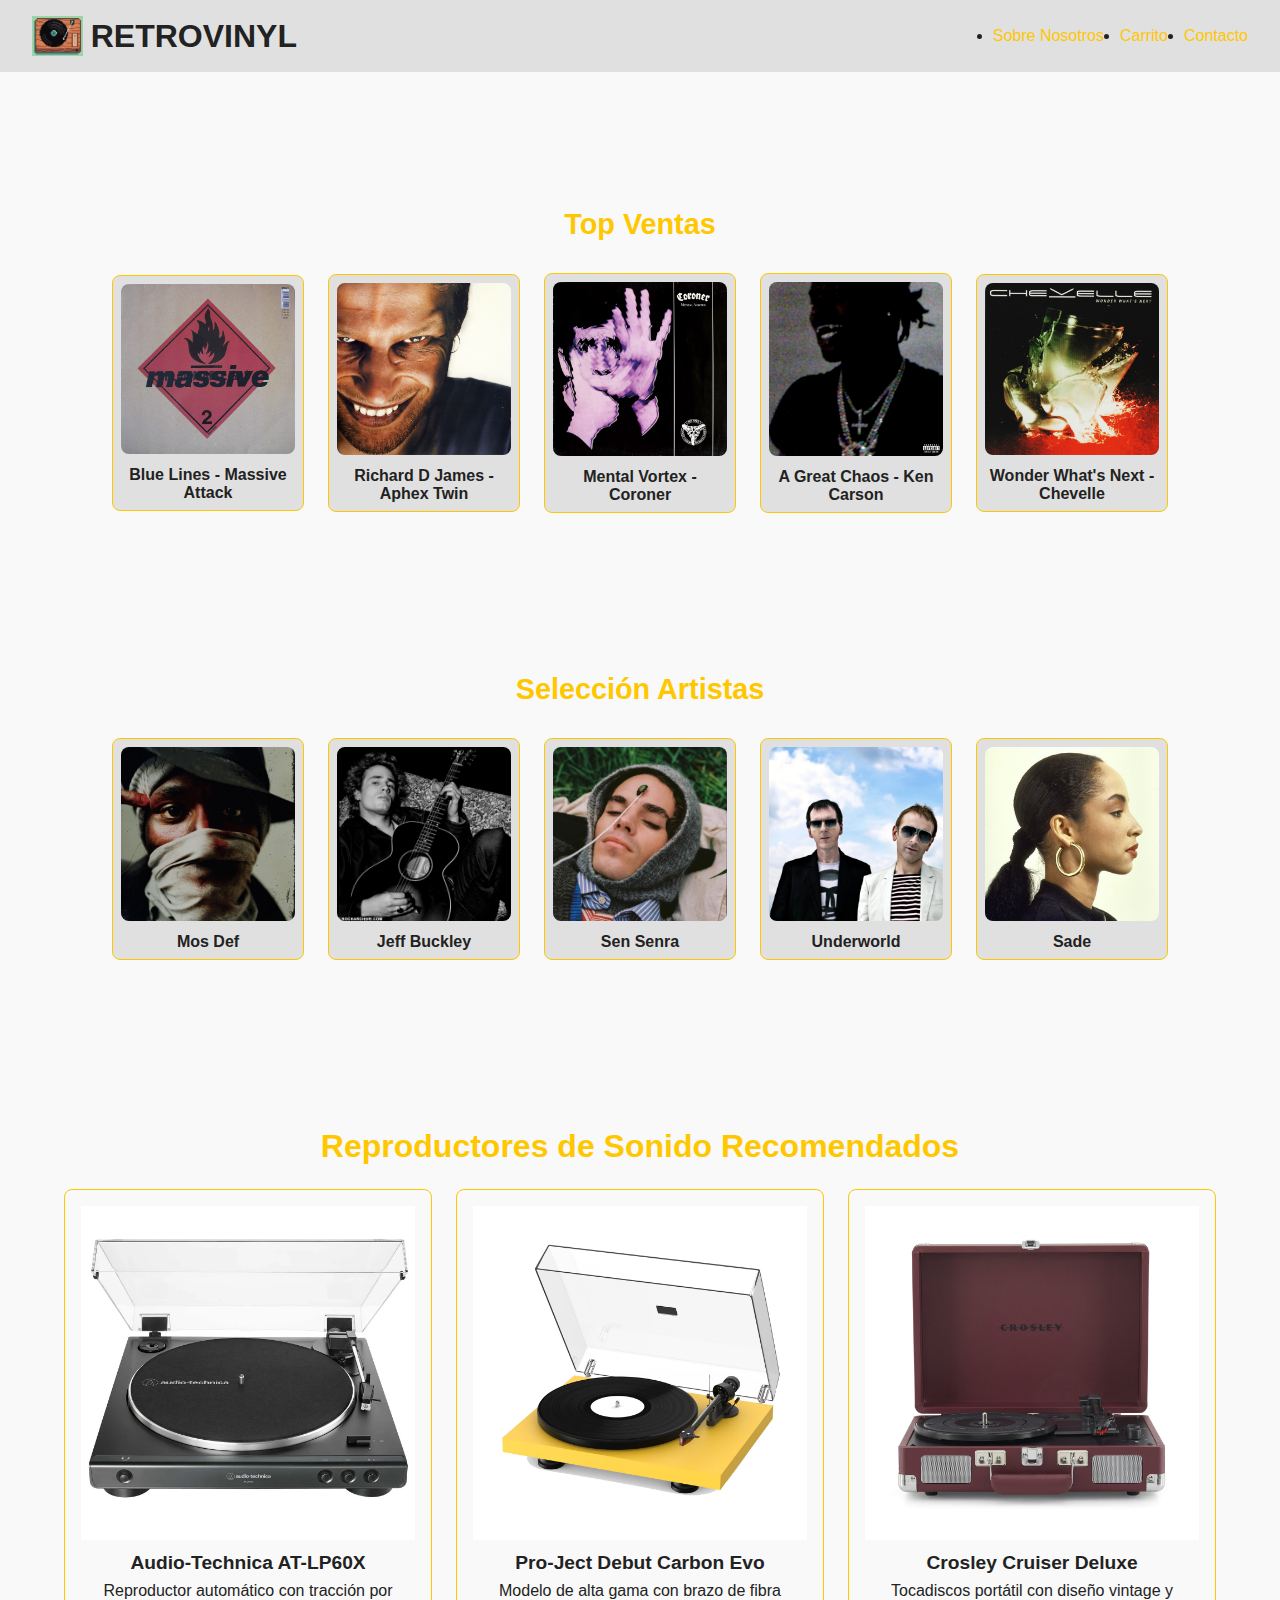
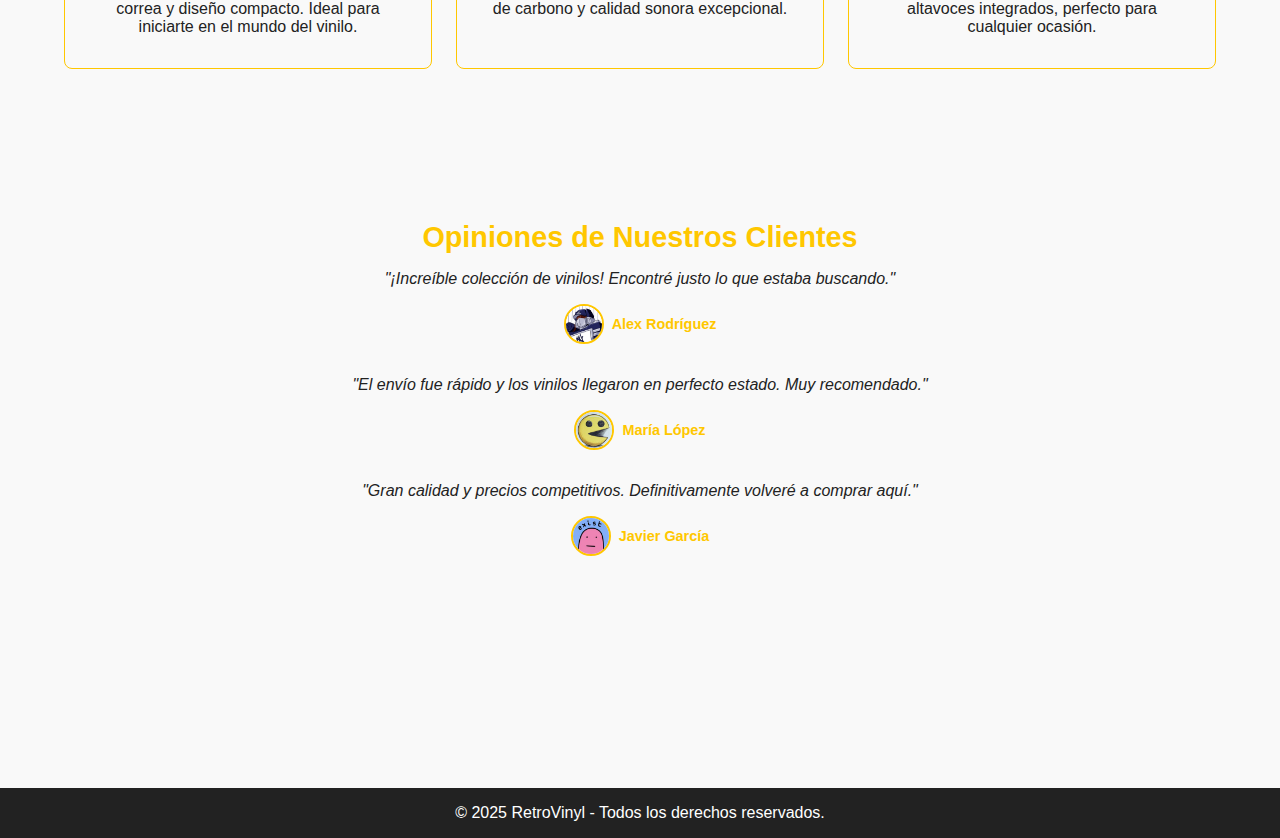
==== commit 690b7599: "com3: Añadidas las paginas de: contacto, carrito y sobrenosotros, sus respectivos css y alguna image" ====
--- a/index.html
+++ b/index.html
@@ -17,7 +17,7 @@
         </h1>
         <nav class="header__nav">
             <ul class="header__nav-list">
-                <li class="header__nav-item"><a href="catalogo.html" class="header__nav-link">Sobre Nosotros</a></li>
+                <li class="header__nav-item"><a href="sobrenosotros.html" class="header__nav-link">Sobre Nosotros</a></li>
                 <li class="header__nav-item"><a href="carrito.html" class="header__nav-link">Carrito</a></li>
                 <li class="header__nav-item"><a href="contacto.html" class="header__nav-link">Contacto</a></li>
             </ul>
--- a/css/estilos.css
+++ b/css/estilos.css
@@ -223,17 +223,405 @@
     color: var(--color-highlight);
 }
 
-/* Footer */
+/* Separación general entre secciones */
+.main__section {
+    margin: 4rem 0; /* Mayor separación vertical */
+    padding: 2.5rem; /* Ajuste de padding para mayor espacio interno */
+}
+
+/* Historia: Rejilla */
+.main__about {
+    display: flex;
+    flex-direction: column;
+    gap: 2rem; 
+    align-items: center; 
+    margin: 0 auto; 
+    max-width: 800px; 
+    padding: 2rem 0; 
+    text-align: center; 
+}
+
+
+.main__image {
+    max-width: 75%;
+    border-radius: 0.5rem;
+    box-shadow: 0 4px 6px rgba(0, 0, 0, 0.1); /* Sombra para resaltar imágenes */
+}
+
+/* Valores: Lista en columnas */
+.main__values-list {
+    display: flex;
+    flex-direction: column;
+    gap: 1.5rem; /* Separación más pronunciada entre elementos */
+    margin: 2rem 0;
+    list-style: disc;
+    padding-left: 2.5rem;
+}
+
+.main__values-list li {
+    font-size: 1.1rem;
+    line-height: 1.8;
+}
+
+/* Equipo: Rejilla dinámica */
+.main__team-list {
+    display: grid;
+    grid-template-columns: repeat(auto-fit, minmax(12rem, 1fr)); /* Mantén columnas adaptables */
+    gap: 2rem; /* Espacio entre elementos */
+    justify-content: center; /* Centra los elementos horizontalmente */
+    align-items: center; /* Asegura alineación vertical */
+    padding: 0;
+    list-style: none;
+    margin: 0 auto; /* Centra el contenedor dentro de la página */
+}
+
+
+.main__team-img {
+    width: 75%;
+    height: auto;
+    border-radius: 50%;
+    object-fit:fill
+    
+}
+
+.main__team-name {
+    font-weight: bold;
+    text-align: center;
+    font-size: 1.3rem;
+    margin-top: 0.7rem;
+}
+
+.main__team-role {
+    text-align: center;
+    font-size: 1rem;
+    color: var(--color-text);
+}
+
+/* Línea del Tiempo */
+.main__timeline {
+    margin: 4rem 0;
+    padding: 2.5rem;
+    background-color: var(--color-secondary);
+    border-radius: 0.5rem;
+    box-shadow: 0 2px 4px rgba(0, 0, 0, 0.1);
+}
+
+.main__timeline-list {
+    list-style: none;
+    margin: 0;
+    padding: 0;
+    position: relative;
+    padding-left: 2.5rem; /* Ajuste del margen izquierdo */
+}
+
+.main__timeline-list::before {
+    content: "";
+    position: absolute;
+    left: 1.2rem;
+    top: 0;
+    bottom: 0;
+    width: 0.2rem;
+    background-color: var(--color-highlight);
+}
+
+.main__timeline-item {
+    position: relative;
+    margin-bottom: 2.5rem;
+    padding-left: 2.5rem;
+}
+
+.main__timeline-item::before {
+    content: "";
+    position: absolute;
+    left: 0.2rem;
+    top: 0.7rem;
+    width: 1.2rem;
+    height: 1.2rem;
+    background-color: var(--color-highlight);
+    border-radius: 50%;
+    border: 0.2rem solid var(--color-background);
+}
+
+.main__timeline-item time {
+    font-weight: bold;
+    font-size: 1.3rem;
+    color: var(--color-text);
+    display: block;
+    margin-bottom: 0.7rem;
+}
+
+.main__timeline-item p {
+    font-size: 1.1rem;
+    line-height: 1.6;
+    color: var(--color-text);
+}
+
+/* Ajustes Responsive */
+@media (max-width: 768px) {
+    .main__about {
+        grid-template-columns: 1fr; /* Una sola columna en pantallas pequeñas */
+    }
+
+    .main__timeline-item {
+        margin-bottom: 2rem;
+    }
+
+    .main__timeline-item time {
+        font-size: 1.1rem;
+    }
+
+    .main__timeline-item p {
+        font-size: 1rem;
+    }
+}
+
+/* Ubicación */
+.main__location {
+    margin: 4rem 0;
+    padding: 2.5rem;
+    background-color: var(--color-secondary);
+    border-radius: 0.5rem;
+    text-align: center;
+    box-shadow: 0 2px 4px rgba(0, 0, 0, 0.1); /* Efecto para destacar la sección */
+}
+
+.main__text {
+    font-size: 1.2rem;
+    margin-bottom: 2.5rem;
+    line-height: 1.8;
+    color: var(--color-text);
+    max-width: 50rem; /* Limitar ancho del texto */
+    margin-left: auto;
+    margin-right: auto;
+}
+
+.main__map {
+    width: 100%;
+    max-width: 100%;
+    height: 22rem; /* Aumentar la altura del mapa */
+    border: 0;
+    border-radius: 0.5rem;
+}
+
+/* Carrito de Compras */
+
+.cart__list {
+    list-style: none;
+    padding: 0;
+}
+
+.cart__item {
+    background-color: #fff;
+    padding: 1.5rem;
+    margin-bottom: 2rem;
+    border-radius: 0.5rem;
+    display: flex;
+    align-items: center;
+}
+
+.cart__item-img {
+    width: 10rem;
+    height: auto;
+    margin-right: 2rem;
+}
+
+.cart__item-title {
+    font-size: 1.5rem;
+    flex-grow: 1;
+}
+
+.cart__item-price {
+    font-size: 1.2rem;
+    color: #333;
+}
+
+.cart__item-quantity {
+    width: 5rem;
+    padding: 0.5rem;
+    margin-right: 2rem;
+}
+
+.cart__item-remove {
+    background-color: #e74c3c;
+    color: #fff;
+    border: none;
+    padding: 0.8rem 1.5rem;
+    cursor: pointer;
+    border-radius: 0.5rem;
+}
+
+.cart__item-remove:hover {
+    background-color: #c0392b;
+}
+
+.cart__total {
+    font-size: 2rem;
+    font-weight: bold;
+    color: #333;
+    margin-bottom: 2rem;
+}
+
+.cart__checkout-btn {
+    background-color: #2ecc71;
+    color: #fff;
+    padding: 1rem 2rem;
+    font-size: 1.2rem;
+    border: none;
+    cursor: pointer;
+    border-radius: 0.5rem;
+}
+
+.cart__checkout-btn:hover {
+    background-color: #27ae60;
+}
+
+/* Sección de cupones */
+.cart__coupons {
+    background-color: #f9f9f9;
+    padding: 2rem;
+    margin-top: 2rem;
+    border-radius: 8px;
+}
+
+.cart__coupons-title {
+    font-size: 1.4rem;
+    font-weight: bold;
+}
+
+.cart__coupons-info {
+    margin-top: 1rem;
+    font-size: 1rem;
+    color: #666;
+}
+
+.cart__coupons-form {
+    margin-top: 1.5rem;
+    display: flex;
+    justify-content: space-between;
+    max-width: 500px;
+    margin-left: auto;
+    margin-right: auto;
+}
+
+.cart__coupons-input {
+    width: 70%;
+    padding: 0.8rem;
+    font-size: 1rem;
+    border: 1px solid #ccc;
+    border-radius: 4px;
+}
+
+.cart__coupons-button {
+    width: 25%;
+    padding: 0.8rem;
+    background-color: #3498db;
+    color: #fff;
+    font-size: 1rem;
+    border: none;
+    border-radius: 4px;
+    cursor: pointer;
+}
+
+.cart__coupons-button:hover {
+    background-color: #2980b9;
+}
+
+.cart__coupons-message {
+    margin-top: 1.5rem;
+    font-size: 1.2rem;
+    color: #27ae60;
+}
+
+/* Estilos generales del formulario */
+.contact-form {
+    display: flex;
+    flex-direction: column;
+    gap: 1rem;
+    max-width: 600px;
+    margin: 0 auto;
+}
+
+.contact-form__label {
+    font-size: 1.4rem;
+    margin-bottom: 0.5rem;
+    font-weight: bold;
+}
+
+.contact-form__input {
+    padding: 0.8rem;
+    font-size: 1.6rem;
+    border: 1px solid #ccc;
+    border-radius: 5px;
+    width: 100%;
+}
+
+.contact-form__input:focus {
+    border-color: #007bff;
+    outline: none;
+}
+
+.contact-form__button {
+    padding: 1rem;
+    background-color: #007bff;
+    color: white;
+    border: none;
+    border-radius: 5px;
+    font-size: 1.6rem;
+    cursor: pointer;
+}
+
+.contact-form__button:hover {
+    background-color: #0056b3;
+}
+
+/* Información adicional de contacto */
+.main__section--contact-info {
+    margin-top: 3rem;
+}
+
+.contact-info__title {
+    font-size: 1.5rem;
+    margin-bottom: 1rem;
+    color: #333;
+    text-align: center;
+}
+
+.contact-info__list {
+    list-style: none;
+    padding: 0;
+    font-size: 1.1rem;
+    color: #555;
+}
+
+.contact-info__item {
+    margin-bottom: 1rem;
+    text-align: center;
+}
+
+.contact-info__value {
+    font-weight: bold;
+}
+
+/* Responsividad */
+@media (max-width: 768px) {
+    .contact-form__label {
+        font-size: 1.2rem;
+    }
+
+    .contact-form__input {
+        font-size: 1.4rem;
+    }
+
+    .contact-form__button {
+        font-size: 1.4rem;
+    }
+}
+
+
 .footer {
+    background-color: #222;
+    color: #fff;
     text-align: center;
     padding: 1rem;
-    background-color: var(--color-secondary);
-    color: var(--color-text);
-}
-
-/* Responsive */
-@media (max-width: 768px) {
-    .main__list {
-        flex-direction: column;
-    }
-}
+    margin-top: 4rem;
+}
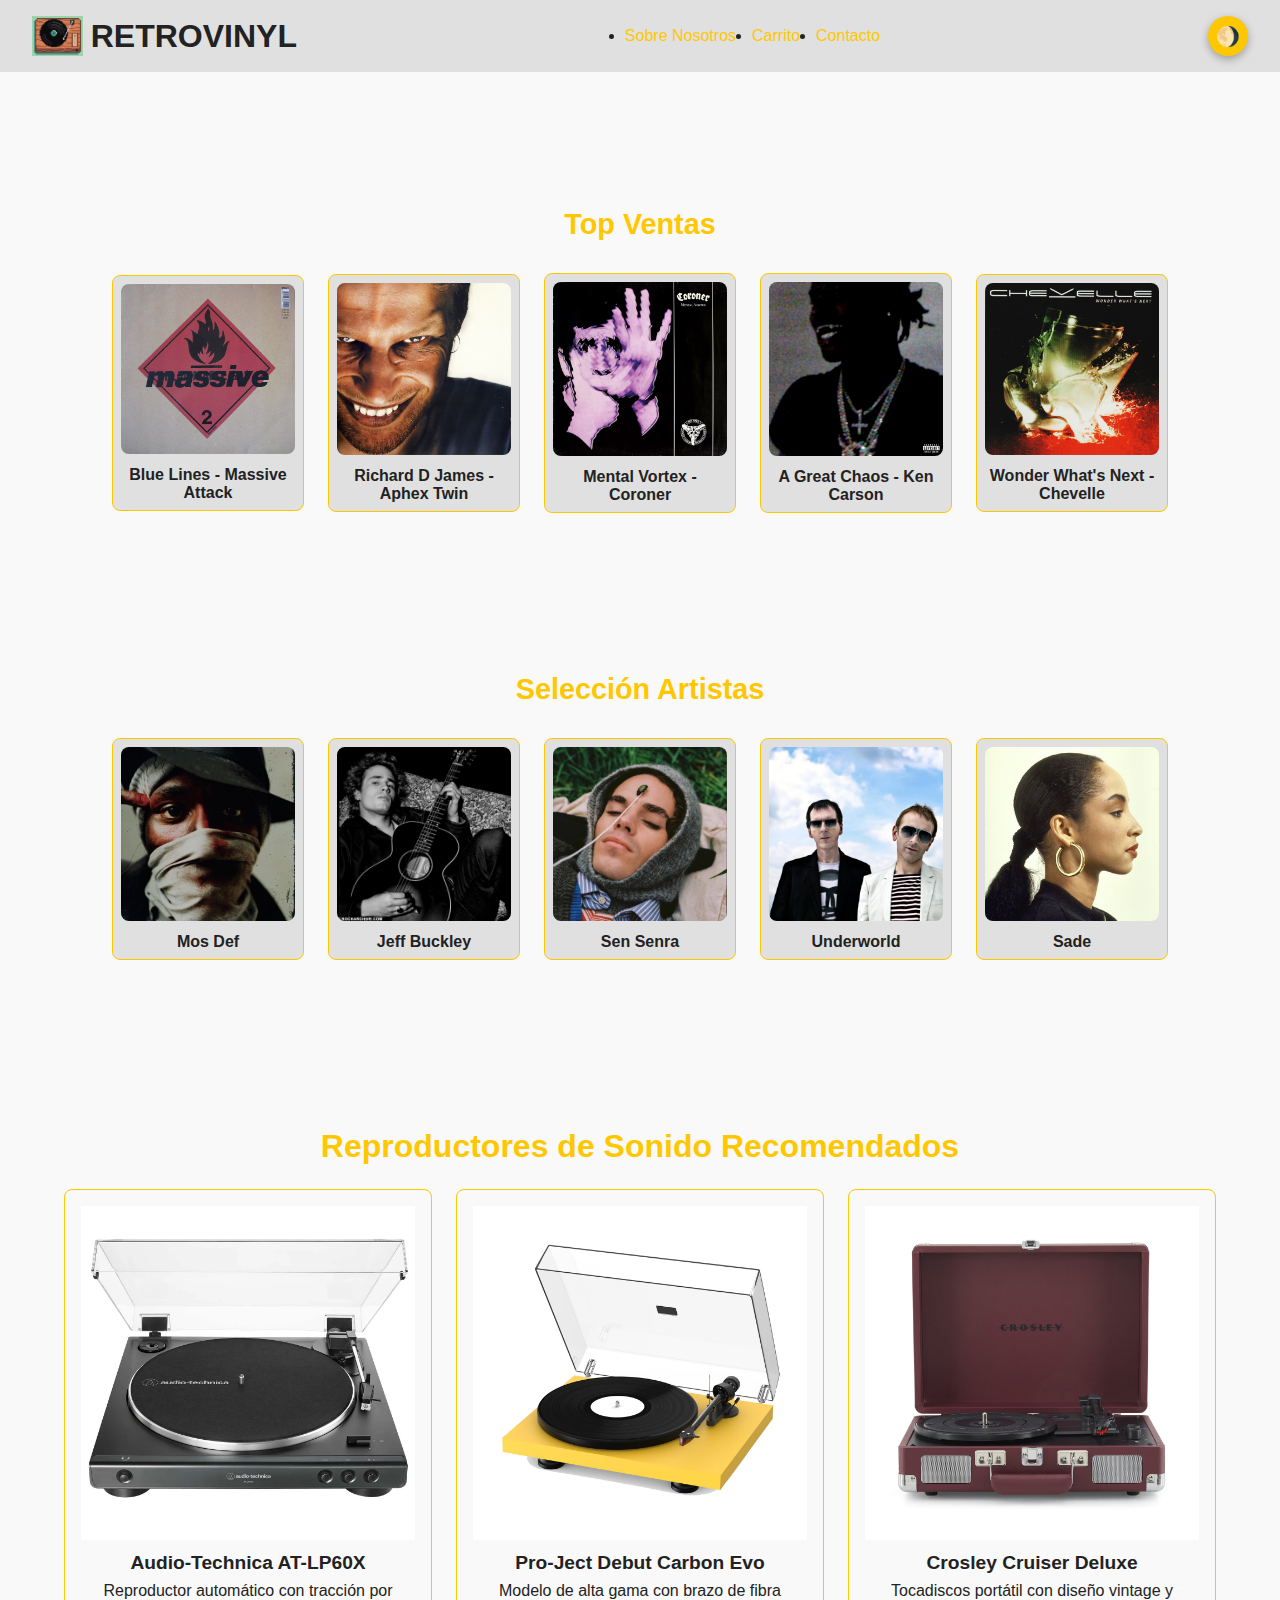
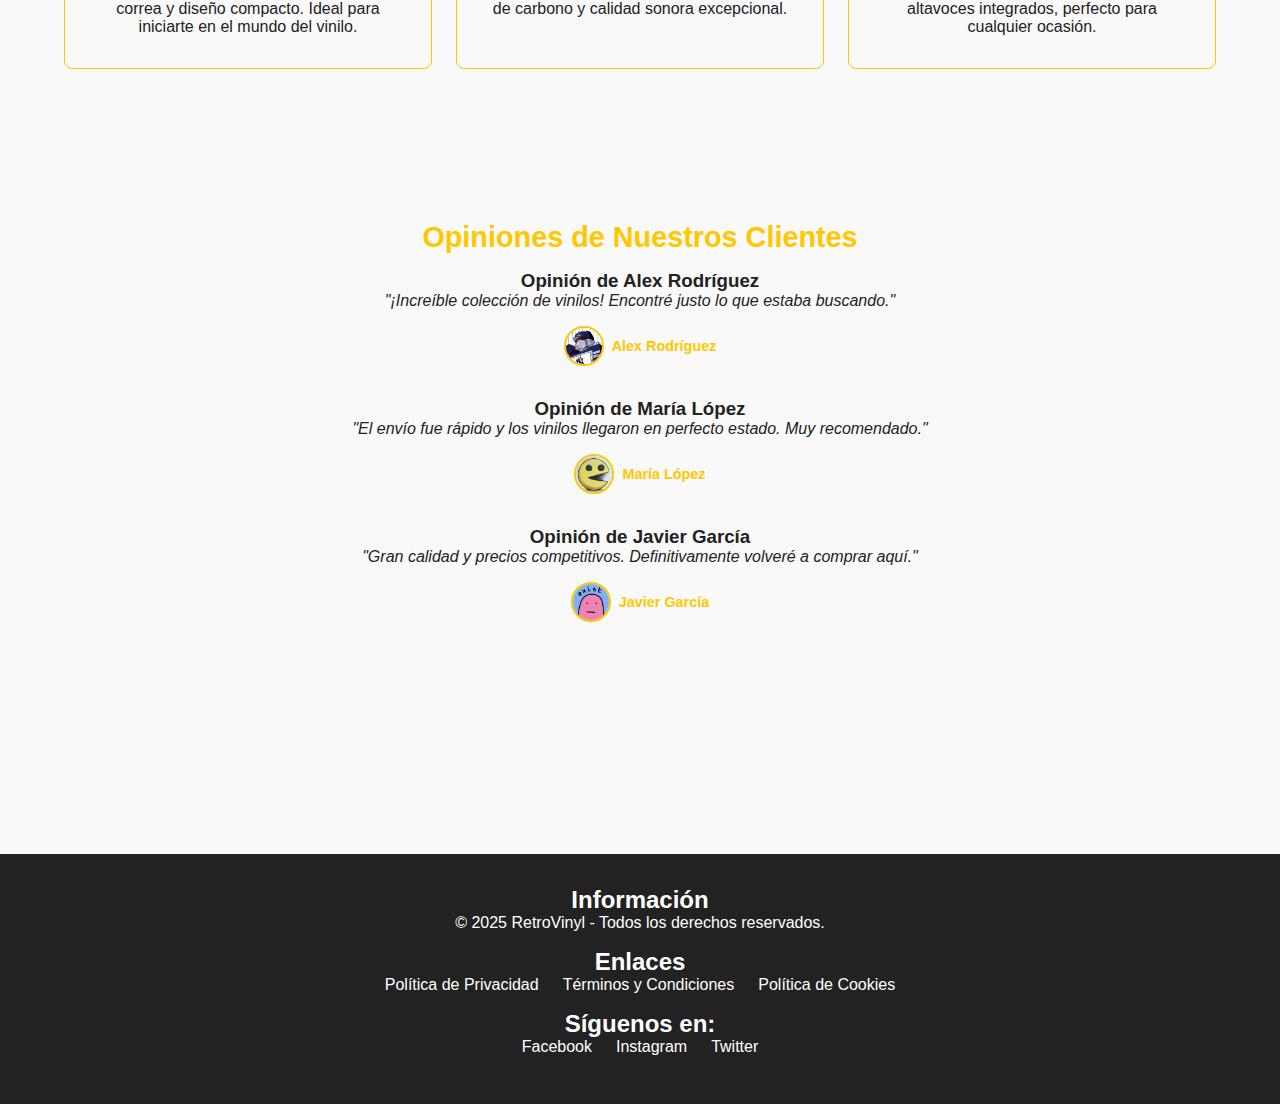
==== commit b8bafb6c: "correcciones de todas las páginas html siguiendo las recomendaciones de la validación de la w3c con " ====
--- a/index.html
+++ b/index.html
@@ -1,5 +1,6 @@
 <!DOCTYPE html>
 <html lang="es">
+
 <head>
     <meta charset="UTF-8">
     <meta name="viewport" content="width=device-width, initial-scale=1.0">
@@ -7,6 +8,7 @@
     <title>Vinilo Retro - Inicio</title>
     <link rel="stylesheet" href="css/estilos.css">
 </head>
+
 <body>
     <!-- Header -->
     <header class="header">
@@ -22,6 +24,9 @@
                 <li class="header__nav-item"><a href="contacto.html" class="header__nav-link">Contacto</a></li>
             </ul>
         </nav>
+        <button class="theme-toggle" aria-label="cambiar tema">
+            <span class="theme-toggle__icon">🌖</span>
+        </button>
     </header>
 
     <!-- Contenido Principal -->
@@ -51,7 +56,7 @@
                 </li>
             </ul>
         </section>
-      
+
         <section class="main__section">
             <h2 class="main__title">Selección Artistas</h2>
             <ul class="main__list">
@@ -89,7 +94,7 @@
                             <p class="audio-players__description">Reproductor automático con tracción por correa y diseño compacto. Ideal para iniciarte en el mundo del vinilo.</p>
                         </figcaption>
                     </figure>
-               
+                </li>
                 <li class="audio-players__item">
                     <figure class="audio-players__figure">
                         <img src="assets/reproductor3.png" alt="Pro-Ject Debut Carbon Evo" class="audio-players__img">
@@ -110,12 +115,12 @@
                 </li>
             </ul>
         </section>
-        
 
         <section class="main__section main__section--opiniones">
             <h2 class="main__title">Opiniones de Nuestros Clientes</h2>
             <div class="opiniones">
                 <article class="opiniones__item">
+                    <h3>Opinión de Alex Rodríguez</h3>
                     <p class="opiniones__texto">"¡Increíble colección de vinilos! Encontré justo lo que estaba buscando."</p>
                     <div class="opiniones__autor">
                         <img src="assets/avatar1.png" alt="Avatar de Alex Rodríguez" class="opiniones__avatar">
@@ -123,6 +128,7 @@
                     </div>
                 </article>
                 <article class="opiniones__item">
+                    <h3>Opinión de María López</h3>
                     <p class="opiniones__texto">"El envío fue rápido y los vinilos llegaron en perfecto estado. Muy recomendado."</p>
                     <div class="opiniones__autor">
                         <img src="assets/avatar2.jpg" alt="Avatar de María López" class="opiniones__avatar">
@@ -130,6 +136,7 @@
                     </div>
                 </article>
                 <article class="opiniones__item">
+                    <h3>Opinión de Javier García</h3>
                     <p class="opiniones__texto">"Gran calidad y precios competitivos. Definitivamente volveré a comprar aquí."</p>
                     <div class="opiniones__autor">
                         <img src="assets/avatar3.jpg" alt="Avatar de Javier García" class="opiniones__avatar">
@@ -138,12 +145,33 @@
                 </article>
             </div>
         </section>
-        
+
     </main>
 
     <!-- Footer -->
     <footer class="footer">
-        <p>&copy; 2025 RetroVinyl - Todos los derechos reservados.</p>
+        <section class="footer__info">
+            <h2>Información</h2>
+            <p>&copy; 2025 RetroVinyl - Todos los derechos reservados.</p>
+        </section>
+        <section class="footer__links">
+            <h2>Enlaces</h2>
+            <ul class="footer__list">
+                <li class="footer__item"><a href="privacidad.html" class="footer__link">Política de Privacidad</a></li>
+                <li class="footer__item"><a href="terminos.html" class="footer__link">Términos y Condiciones</a></li>
+                <li class="footer__item"><a href="cookies.html" class="footer__link">Política de Cookies</a></li>
+            </ul>
+        </section>
+        <section class="footer__social">
+            <h2>Síguenos en:</h2>
+            <ul class="footer__social-list">
+                <li class="footer__social-item"><a href="#" class="footer__social-link">Facebook</a></li>
+                <li class="footer__social-item"><a href="#" class="footer__social-link">Instagram</a></li>
+                <li class="footer__social-item"><a href="#" class="footer__social-link">Twitter</a></li>
+            </ul>
+        </section>
     </footer>
+
 </body>
+
 </html>
--- a/css/estilos.css
+++ b/css/estilos.css
@@ -6,6 +6,38 @@
     --color-secondary: #E0E0E0;
 }
 
+/* Tema Oscuro (No funcional aún) */
+:root.dark-mode {
+    --color-background: #222222;
+    --color-text: #F9F9F9;
+    --color-highlight: #FFD700; 
+    --color-secondary: #333333;
+}
+
+.theme-toggle {
+    background: var(--color-highlight);
+    border: none;
+    border-radius: 50%;
+    width: 2.5rem;
+    height: 2.5rem;
+    cursor: not-allowed; /* Indica que no es funcional por ahora */
+    display: flex;
+    align-items: center;
+    justify-content: center;
+    box-shadow: 0 0.2rem 0.5rem rgba(0, 0, 0, 0.3);
+    transition: background-color 0.3s ease, transform 0.3s ease;
+}
+
+.theme-toggle:hover {
+    transform: scale(1.1);
+    background: var(--color-highlight);
+}
+
+.theme-toggle__icon {
+    font-size: 1.2rem;
+    color: var(--color-text);
+}
+
 /* Estilos generales */
 * {
     margin: 0;
@@ -37,7 +69,7 @@
 }
 
 /* Header */
-.header {
+header {
     background-color: var(--color-secondary);
     color: var(--color-text);
     padding: 1rem 2rem;
@@ -618,10 +650,54 @@
 }
 
 
+
+/* Footer */
 .footer {
     background-color: #222;
     color: #fff;
     text-align: center;
-    padding: 1rem;
+    padding: 2rem;
     margin-top: 4rem;
-}
+    font-size: 1rem;
+}
+
+.footer__info {
+    margin-bottom: 1rem;
+}
+
+.footer__links,
+.footer__social {
+    margin-bottom: 1rem;
+}
+
+.footer__list,
+.footer__social-list {
+    list-style: none;
+    padding: 0;
+    margin: 0;
+    display: flex;
+    justify-content: center;
+    gap: 1.5rem;
+}
+
+.footer__item,
+.footer__social-item {
+    margin: 0;
+}
+
+.footer__link,
+.footer__social-link {
+    color: #fff;
+    text-decoration: none;
+    font-size: 1rem;
+    transition: color 0.3s ease;
+}
+
+.footer__link:hover,
+.footer__social-link:hover {
+    color: #aaa;
+}
+
+.footer__social p {
+    margin-bottom: 0.5rem;
+}
